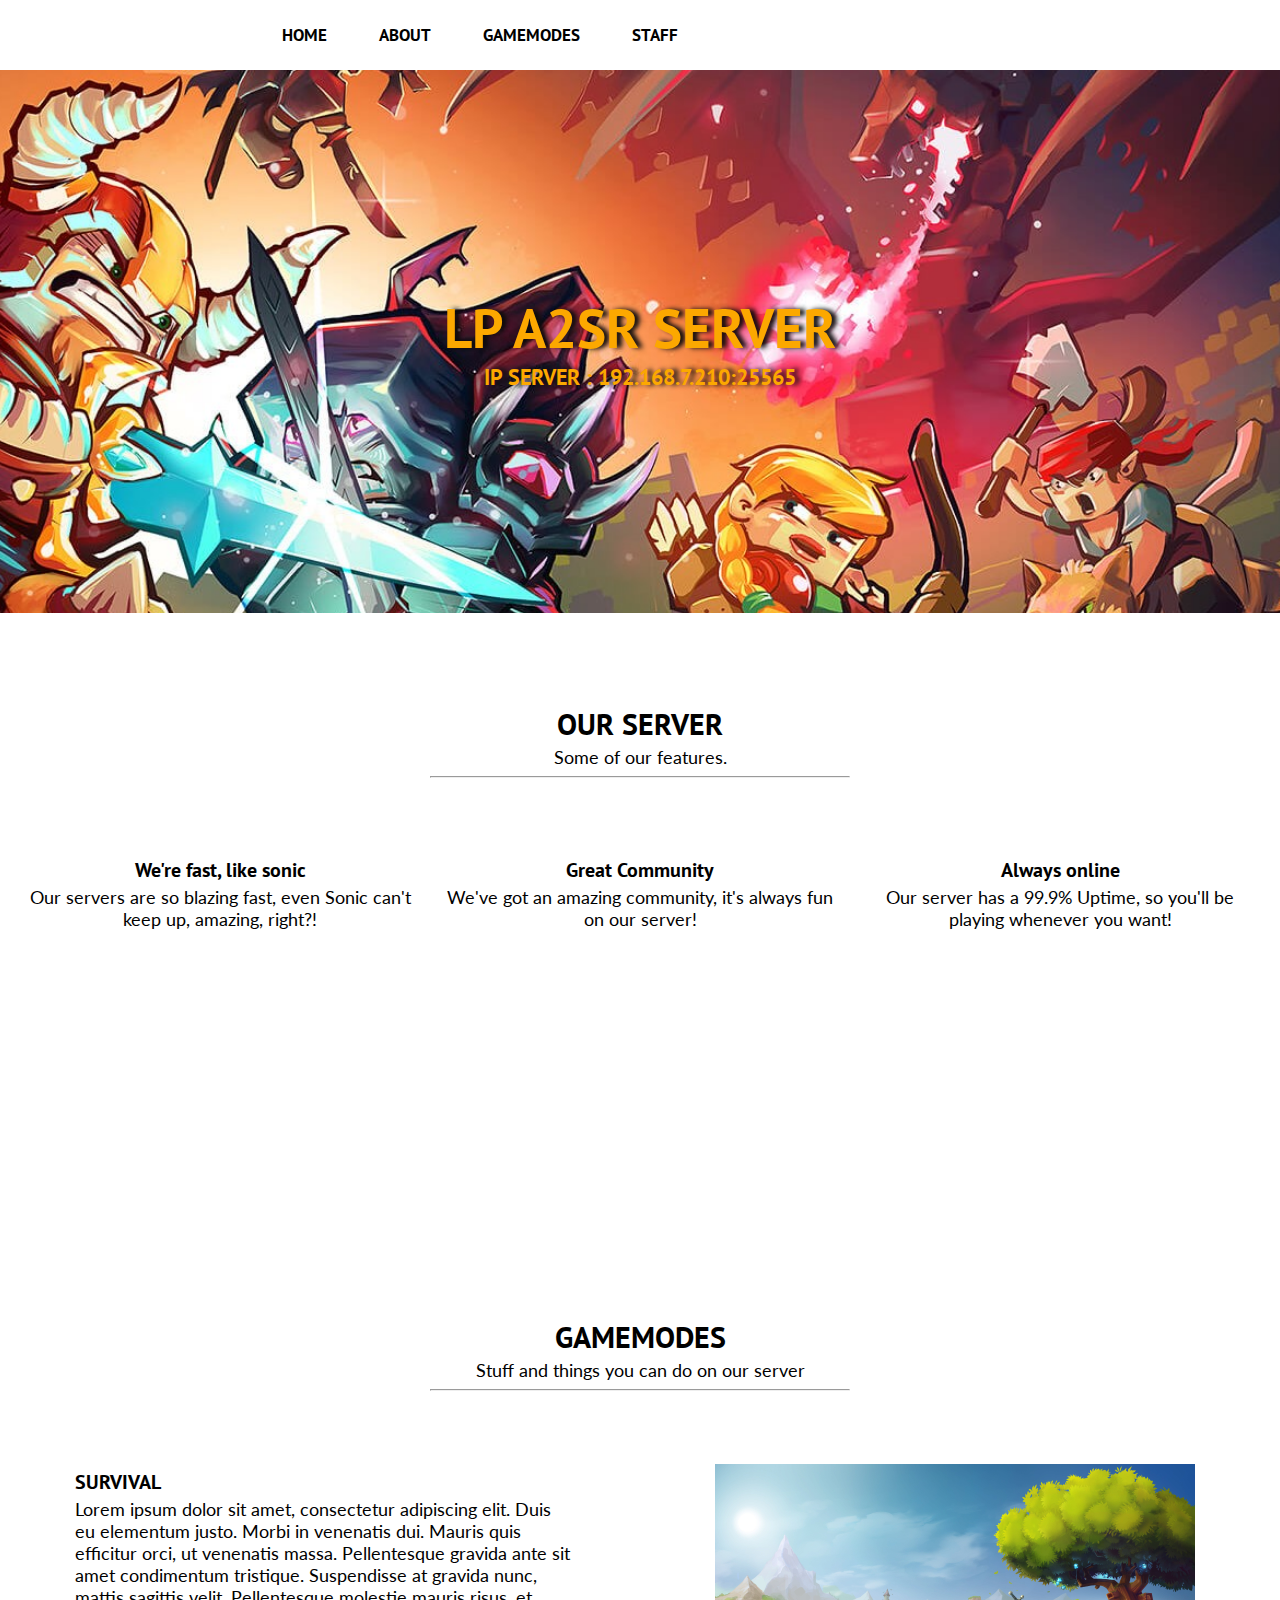
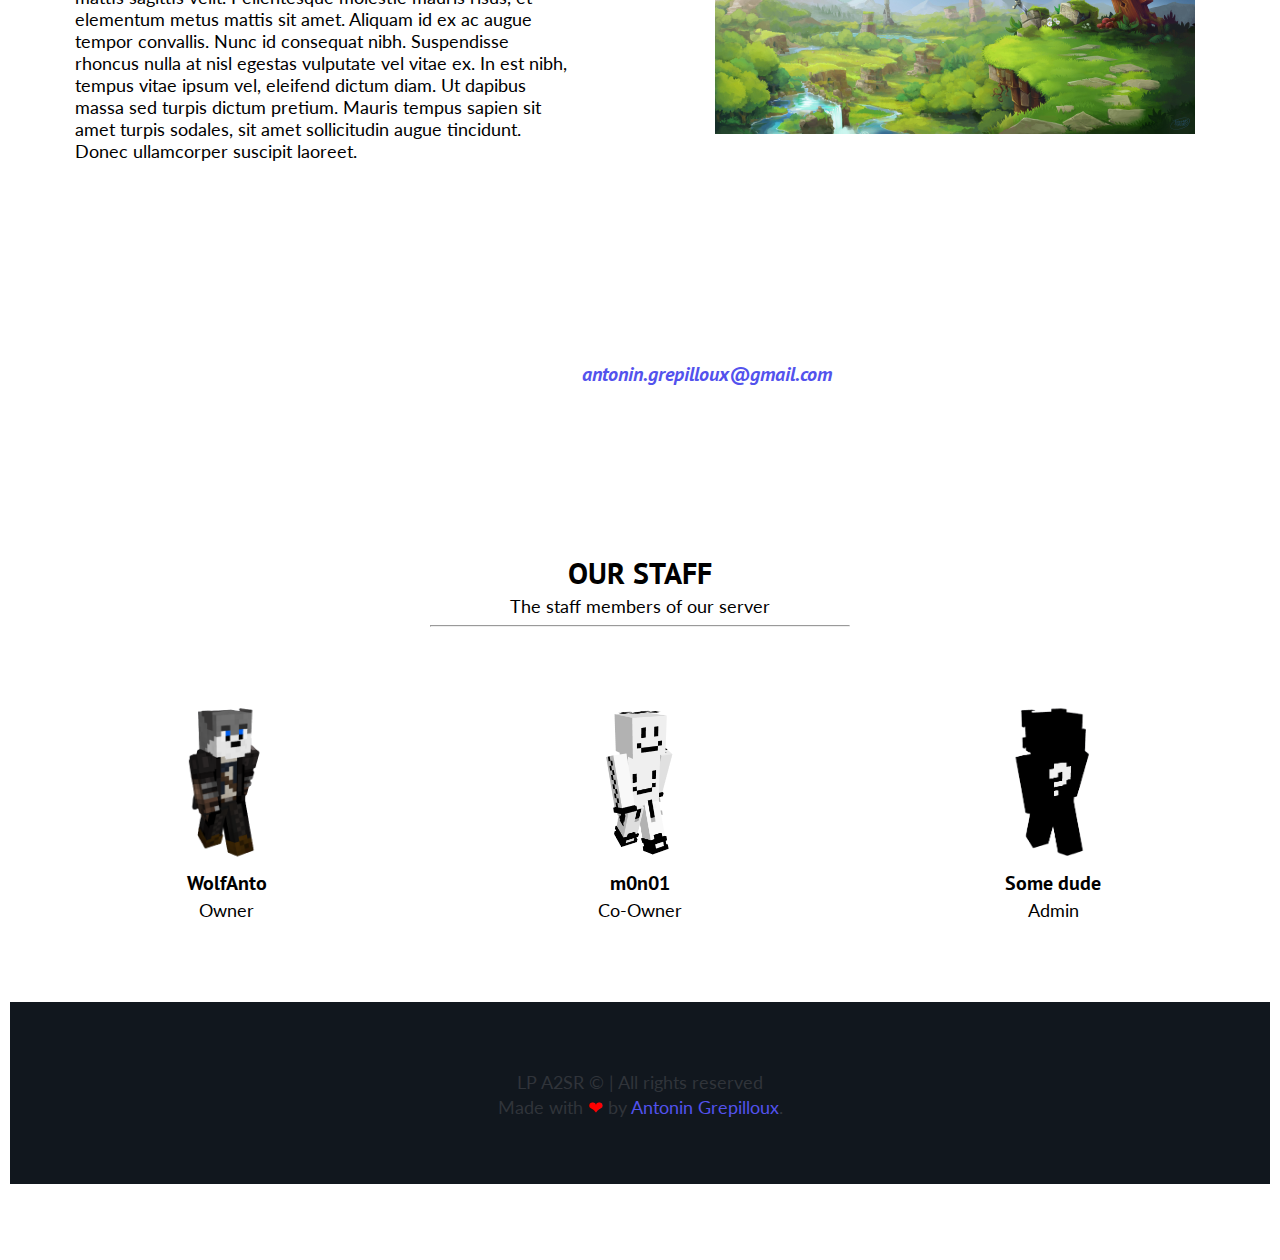
==== index.html @ 2a9e6559 "Add files via upload" ====
<!--

	Template made by: Rick Klaasboer
	www.rickklaasboer.online

	Version: 1.0.0

	Note: All the images on the demo are not stored locally, 
	but stored on other servers, 
	if they're not showing, one of the links could be broken!

	Need support?
	PM me on SpigotMC (https://www.spigotmc.org/members/gewoonrick.31710/)

	See anything broken?
	PM me on SpigotMC (https://www.spigotmc.org/members/gewoonrick.31710/)

-->
<!DOCTYPE html>
<html lang="en">
<head>
	<title>LP A2SR</title>

	<meta name="viewport" content="width=device-width, initial-scale=1.0">
	<meta charset="utf-8">

	<!-- Custom CSS for this template -->
	<link rel="stylesheet" type="text/css" href="css/main.css">

	<!-- Font -->
	<link href="https://fonts.googleapis.com/css?family=PT+Sans" rel="stylesheet">
	<link href="https://fonts.googleapis.com/css?family=PT+Sans:700" rel="stylesheet">
	<link href="https://fonts.googleapis.com/css?family=PT+Sans:400" rel="stylesheet">
	<link href="https://fonts.googleapis.com/css?family=Lato" rel="stylesheet"> 

	<!-- Bootstrap -->
	<link rel="stylesheet" type="text/css" href="css/bootstrap/bootstrap-grid.min.css">
	<link rel="stylesheet" type="text/css" href="js/bootstrap/bootstrap.min.js">

	<!-- Font Awesome -->
	<link rel="stylesheet" href="https://use.fontawesome.com/releases/v5.0.12/css/all.css" integrity="sha384-G0fIWCsCzJIMAVNQPfjH08cyYaUtMwjJwqiRKxxE/rx96Uroj1BtIQ6MLJuheaO9" crossorigin="anonymous">

</head>
<body>

	<button onclick="topFunction()" id="myBtn" title="Go to top"><i class="fas fa-arrow-up"></i></button> 
	
	<!-- Navbar -->
	<div class="topnav" id="myTopnav">
		<div class="max-width">
			  <a href="#head">Home</a>
			  <a href="#about">About</a>
			  <a href="#gamemodes">Gamemodes</a>
			  <a href="#staff">Staff</a>
		  	  <a href="javascript:void(0);" style="font-size:15px;" class="icon" onclick="myFunction()">&#9776;</a>
		</div>
	</div>
	<!-- End Navbar -->

	<!-- Header (Banner) -->
	<header id="head" class="parallax">
		<h1>LP A2SR Server</h1>
		<h3>IP Server : 192.168.7.210:25565</h3>
	</header>
	<!-- End Header -->

	<!-- About Section -->
	<section id="about">
		<h1>OUR SERVER</h1>
		<p>Some of our features.</p>
		<hr>
		<!-- First row of features -->
		<div class="row features">
			<div class="col">
				<i class="fab fa-cloudscale feature"></i>
				<h2>We're fast, like sonic</h2>
				<p>Our servers are so blazing fast, even Sonic can't keep up, amazing, right?!</p>
			</div>
			<div class="col">
				<i class="fas fa-users feature"></i>
				<h2>Great Community</h2>
				<p>We've got an amazing community, it's always fun on our server!</p>
			</div>
			<div class="col">
				<i class="fas fa-shield-alt feature"></i>
				<h2>Always online</h2>
				<p>Our server has a 99.9% Uptime, so you'll be playing whenever you want!</p>
			</div>
		</div>
		<!-- End first row -->

		<!-- Note: You can add as many feature rows as you like. -->
	</section>
	<!-- End about section -->

	<!-- Banner 1 -->
	<section id="banner" class="parallax">
		<h1>WHAT ARE YOU WAITING FOR?</h1>
		<h2>JOIN OUR SERVER NOW AT <i>192.168.7.210:25565</i></h2>
	</section>
	<!-- End Banner 1 -->

	<!-- Gamemodes Section -->
	<section id="gamemodes">
		<h1>GAMEMODES</h1>
		<p>Stuff and things you can do on our server</p>
		<hr>
		<!-- First Gamemode -->
		<div class="row fixed-width">
			<div class="col-md mode">
				<h2>SURVIVAL</h2>
				<p>Lorem ipsum dolor sit amet, consectetur adipiscing elit. Duis eu elementum justo. Morbi in venenatis dui. Mauris quis efficitur orci, ut venenatis massa. Pellentesque gravida ante sit amet condimentum tristique. Suspendisse at gravida nunc, mattis sagittis velit. Pellentesque molestie mauris risus, et elementum metus mattis sit amet. Aliquam id ex ac augue tempor convallis. Nunc id consequat nibh. Suspendisse rhoncus nulla at nisl egestas vulputate vel vitae ex. In est nibh, tempus vitae ipsum vel, eleifend dictum diam. Ut dapibus massa sed turpis dictum pretium. Mauris tempus sapien sit amet turpis sodales, sit amet sollicitudin augue tincidunt. Donec ullamcorper suscipit laoreet.</p>
			</div>
			<!-- Gamemode Image -->
			<div class="col-md img">
				<img class="res-img" src="imgs/survival.jpg">
			</div>
			<!-- End Gamemode Image -->
		</div>
		<!-- End First Gamemode -->

	<!-- End Gamemode Section -->

	<!-- Third Banner -->
	<section id="banner3" class="parallax">
		<h1>HAVE A QUESTION?</h1>
		<h2>CONTACT US AT <i><a href="mailto:#">antonin.grepilloux@gmail.com</a></i></h2>
	</section>
	<!-- End Third Section -->

	<!-- Staff Section -->
	<section id="staff">
		<h1>OUR STAFF</h1>
		<p>The staff members of our server</p>
		<hr>
		<!-- First Row Staff -->
		<div class="row stafflist">
			<!-- First Staff Member -->
			<div class="col-md staffblock">
				<img width="100px" height="160px"; src="imgs/wolfanto.png?w=1000&h=">
				<h2>WolfAnto</h2>
				<p>Owner</p>
			</div>
			<!-- End First Staff Member -->

			<!-- Second Staff Member -->
			<div class="col-md staffblock">
				<img width="160px" height="160px"; src="imgs/gael.png?w=1000&h=">
				<h2>m0n01</h2>
				<p>Co-Owner</p>
			</div>
			<!-- End Second Staf Member -->

			<!-- Third Staff Member -->
			<div class="col-md staffblock">
				<img width="100px" height="160px"; src="imgs/random.png?w=1000&h=">
				<h2>Some dude</h2>
				<p>Admin</p>
			</div>
			<!-- End Third Staff Member -->
		</div>
		<!-- End First Row Staff -->

			<!-- End Sixth Staf Member -->
		</div>
		<!-- End Second Row Staff -->
	</section>
	<!-- End Staff Section -->

	<!-- Footer -->
	<footer>
		<div class="footer">
			<div class="copyright-notice">
				<!-- !! Replace this with your own domain !! -->
				<p>LP A2SR &copy; | All rights reserved</p>
				<!-- If you want to, you're allowed to delete these credits. But if you want to support my work, please leave it. -->
				<p>Made with <font color="red">❤</font> by <a target="_blank" href="https://antoningrepilloux.fr/">Antonin Grepilloux</a>.</font></p>
			</div>
		</div>
	</footer>
	<!-- End Footer -->

	<!-- Smooth Scrolling Script (from https://goo.gl/uWLqWu) | Do not touch if you don't know what you're doing! -->
	<script src="https://ajax.googleapis.com/ajax/libs/jquery/3.3.1/jquery.min.js"></script>
	<script>
		$(document).ready(function(){
		  // Add smooth scrolling to all links
		  $("a").on('click', function(event) {

		    // Make sure this.hash has a value before overriding default behavior
		    if (this.hash !== "") {
		      // Prevent default anchor click behavior
		      event.preventDefault();

		      // Store hash
		      var hash = this.hash;

		      // Using jQuery's animate() method to add smooth page scroll
		      // The optional number (800) specifies the number of milliseconds it takes to scroll to the specified area
		      $('html, body').animate({
		        scrollTop: $(hash).offset().top
		      }, 100, function(){
		   
		        // Add hash (#) to URL when done scrolling (default click behavior)
		        window.location.hash = hash;
		      });
		    } // End if
		  });
		});
	</script>
	<!-- End Smooth Scrolling Script -->

	<script>
		function myFunction() {
		    var x = document.getElementById("myTopnav");
		    if (x.className === "topnav") {
		        x.className += " responsive";
		    } else {
		        x.className = "topnav";
		    }
		}
	</script>

	<script>
	// When the user scrolls down 20px from the top of the document, show the button
	window.onscroll = function() {scrollFunction()};

	function scrollFunction() {
	    if (document.body.scrollTop > 20 || document.documentElement.scrollTop > 20) {
	        document.getElementById("myBtn").style.display = "block";
	    } else {
	        document.getElementById("myBtn").style.display = "none";
	    }
	}

	// When the user clicks on the button, scroll to the top of the document
	function topFunction() {
	    document.body.scrollTop = 0;
	    document.documentElement.scrollTop = 0;
	}
	</script>

</body>
</html>
---- css/main.css ----
@-ms-viewport{
    width:device-width
}
html{
    box-sizing:border-box;
    -ms-overflow-style:scrollbar
}
*,::after,::before{
    box-sizing:inherit
}

html,body {
	font-family: 'PT Sans', sans-serif;
	margin: 0;
	padding: 0;
	scroll-behavior: smooth;
}

hr {
	max-width: 420px;
	color: #718093;
}

p {
	font-family: 'Lato', sans-serif;
	margin: 0;
	padding: 0;
}

h1,h2,h3,h4,h5,h6 {
	font-family: 'PT Sans', sans-serif;
	margin: 0;
	padding: 0;
}

.parallax {
    height: 100%; 
    background-attachment: fixed;
    background-position: center;
    background-repeat: no-repeat;
    background-size: cover;
}

a {
	text-decoration: none;
	color: #5352ed;
	transition: all .2s ease-in;
}

a:hover {
	text-decoration: none;
	color: #192a56;
	transition: all .2s ease-in;
}

#myBtn {
    display: none;
    position: fixed;
    bottom: 20px;
    right: 30px;
    z-index: 99;
    border: none;
    outline: none;
    background-color: #3498db;
    color: white;
    cursor: pointer;
    padding: 15px;
    padding-right: 19px;
    padding-left: 19px;
    font-size: 18px;
    transition: all .2s ease-in;
}

#myBtn:hover {
    background-color: #2980b9;
    transition: all .2s ease-in;
}

/* Navbar */

.topnav {
	list-style-type: none;
    overflow: hidden;
    background-color: white;
    box-shadow: 0px 6px 13px -7px rgba(0,0,0,0.20);
    transition: all .2s ease-in;
    font-weight: 700;
    text-transform: uppercase;
}

.topnav a {
    float: left;
    display: block;
    color: black;
    text-align: center;
    padding: 24px 26px;
    text-decoration: none;
    font-size: 17px;
}

.topnav a:hover {
    color: #3498db;
}

.topnav .icon {
  display: none;
}

@media screen and (max-width: 800px) {
  .topnav a:not(:first-child) {display: none;}
  .topnav a.icon {
    float: right;
    display: block;
  }
}

@media screen and (max-width: 800px) {
  .topnav.responsive {position: relative;}
  .topnav.responsive .icon {
    position: absolute;
    right: 0;
    top: 0;
  }
  .topnav.responsive a {
    float: none;
    display: block;
    text-align: left;
  }
}

@media screen and (min-width: 800px) {
  div .max-width {
    max-width: 60%;
    margin: 0 auto;
    box-shadow: none;
  }
}

/* End Navbar */

#head {
	background-image: url("../imgs/banner.jpg");
	margin: 0;
	padding: 222px 0px 222px 0px;
	text-align: center;
	color: white;
}

#head h1 {
	font-size: 55px;
	font-weight: 700;
	text-transform: uppercase;
	color: #fca800;
	text-shadow: #0b0b0b 5px 0 5px;
}

#head h3 {
	font-size: 22px;
	text-transform: uppercase;
	color: #fca800;
	text-shadow: #0b0b0b 5px 0 5px;
}

#about {
	margin: 10px;
	text-align: center;
	padding-top: 66px;
	padding-bottom: 66px;
}

#about h1 {
	font-size: 30px;
	font-weight: 700;
	text-transform: uppercase;
	margin-top: 15px;
}

#about .features {
	max-width: 1280px;
	margin: 0 auto;
	padding-top: 66px;
}

#about .feature {
	font-size: 60px;
	color: #1c2630;
	margin-top: 17px;
}

#about h2 {
	margin-top: 5px;
	font-size: 20px;
}

#about p {
	margin-top: 3px;
	font-size: 18px;
}

#banner {
	background-image: url("https://i.imgur.com/XL2PAd3.png");
	padding: 75px 0px 75px 0px;
	text-align: center;
}

#banner2 {
	background-image: url("https://i.imgur.com/8P27W9N.png");
	padding: 75px 0px 75px 0px;
	text-align: center;
}

#banner3 {
	background-image: url("https://i.imgur.com/MljFIMA.png");
	padding: 75px 0px 75px 0px;
	text-align: center;
}

#banner h1 {
	font-size: 30px;
	font-weight: 700;
	text-transform: uppercase;
	color: white;
}

#banner h2 {
	margin-top: 5px;
	font-size: 20px;
	color: white;
}

#banner2 h1 {
	font-size: 30px;
	font-weight: 700;
	text-transform: uppercase;
	color: white;
}

#banner2 h2 {
	margin-top: 5px;
	font-size: 20px;
	color: white;
}

#banner3 h1 {
	font-size: 30px;
	font-weight: 700;
	text-transform: uppercase;
	color: white;
}

#banner3 h2 {
	margin-top: 5px;
	font-size: 20px;
	color: white;
}

#staff {
	margin: 10px;
	text-align: center;
	padding-top: 66px;
	padding-bottom: 66px;
}

#staff h1 {
	font-size: 30px;
	font-weight: 700;
	text-transform: uppercase;
	margin-top: 15px;
}

#staff h2 {
	margin-top: 5px;
	font-size: 20px;
}

#staff p {
	margin-top: 3px;
	font-size: 18px;
}

#staff .stafflist {
	max-width: 1280px;
	margin: 0 auto;
	padding-top: 66px;
}

#staff .staffblock {
	transform: none;
	transition: all .2s ease-in;
	margin-bottom: 5px;
}

#staff .staffblock:hover {
	transform: scale(1.1,1.1);
	transition: all .2s ease-in;
}

#gamemodes {
	margin: 10px;
	text-align: center;
	padding-top: 66px;
	padding-bottom: 66px;
}

#gamemodes h1 {
	font-size: 30px;
	font-weight: 700;
	text-transform: uppercase;
	margin-top: 15px;
}

#gamemodes h2 {
	margin-top: 5px;
	font-size: 20px;
}

#gamemodes p {
	margin-top: 3px;
	font-size: 18px;
}

#gamemodes .gray {
	background-color: #ecf0f1;
    padding: 0;
    margin: -10px;
}

#gamemodes .mode {
	margin: 15px;
	text-align: left;
	padding: 50px;
	max-width: 1280px;
}

#gamemodes .mode-inv {
	margin: 15px;
	text-align: right;
	padding: 50px;
	max-width: 1280px
}

@media screen and (min-width: 800px) {
	#gamemodes .img {
		margin: 15px;
		padding: 50px;
		max-width: 1280px
	}
}

@media screen and (max-width: 799px) {
	#gamemodes .img {
		padding: 50px 0px 50px 0px;
	}
}

#gamemodes .fixed-width {
	max-width: 1280px;
	margin: 0 auto;
}

#vote {
	margin: 10px;
	text-align: center;
	padding-top: 66px;
	padding-bottom: 66px;
}

#vote h1 {
	font-size: 30px;
	font-weight: 700;
	text-transform: uppercase;
	margin-top: 15px;
}

#vote h2 {
	margin-top: 5px;
	font-size: 20px;
}

#vote p {
	margin-top: 3px;
	font-size: 18px;
}

#vote .votelist {
	max-width: 1280px;
	margin: 0 auto;
	padding-top: 66px;
	padding-bottom: 66px;
}

#vote .voteblock {
	transform: none;
	transition: all .2s ease-in;
}

.voteblock a {
	font-weight: 700;
}


footer {
	background-color: #11171e;
	color: white;
}

.footer {
	max-width: 1280px;
	margin: 0 auto;
	float: none;
	padding-top: 66px;
	padding-bottom: 66px;
}

.copyright-notice {
	color: #30343a;
	margin: 0;
	margin-bottom: 0px;
	padding: 0;
	text-align: center;
	transition: all .2s ease-in;
	cursor: default;
}

.copyright-notice:hover {
	color: white;
	margin: 0;
	margin-bottom: 0px;
	padding: 0;
	text-align: center;
	transition: all .2s ease-in;
}

@media screen and (min-width: 800px) {
	.res-img {
		width: 480px;
	}
}

@media screen and (max-width: 799px) {
	.res-img {
		width: 100%;	}
}

@media screen and (min-width: 800px) {
	.res-img-sm {
		height: 110px;
	}
}

@media screen and (max-width: 799px) {
	.res-img-sm {
		width: 100%;	}
}
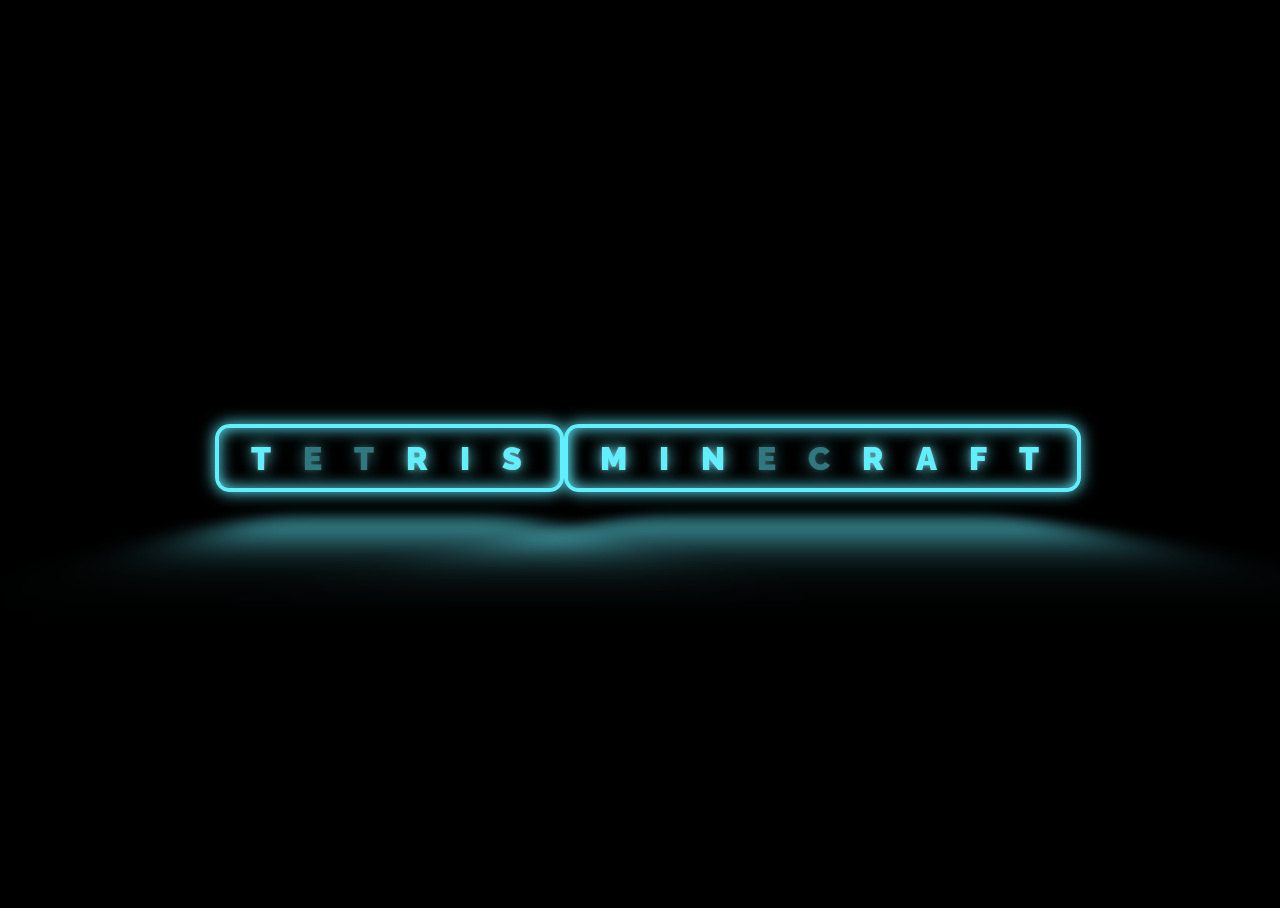
==== commit 2777f558: "dsq" ====
--- a/index.html
+++ b/index.html
@@ -1,244 +1,16 @@
-<!--
-
-	Template made by: Rick Klaasboer
-	www.rickklaasboer.online
-
-	Version: 1.0.0
-
-	Note: All the images on the demo are not stored locally, 
-	but stored on other servers, 
-	if they're not showing, one of the links could be broken!
-
-	Need support?
-	PM me on SpigotMC (https://www.spigotmc.org/members/gewoonrick.31710/)
-
-	See anything broken?
-	PM me on SpigotMC (https://www.spigotmc.org/members/gewoonrick.31710/)
-
--->
 <!DOCTYPE html>
-<html lang="en">
+<html lang="en" >
 <head>
-	<title>LP A2SR</title>
-
-	<meta name="viewport" content="width=device-width, initial-scale=1.0">
-	<meta charset="utf-8">
-
-	<!-- Custom CSS for this template -->
-	<link rel="stylesheet" type="text/css" href="css/main.css">
-
-	<!-- Font -->
-	<link href="https://fonts.googleapis.com/css?family=PT+Sans" rel="stylesheet">
-	<link href="https://fonts.googleapis.com/css?family=PT+Sans:700" rel="stylesheet">
-	<link href="https://fonts.googleapis.com/css?family=PT+Sans:400" rel="stylesheet">
-	<link href="https://fonts.googleapis.com/css?family=Lato" rel="stylesheet"> 
-
-	<!-- Bootstrap -->
-	<link rel="stylesheet" type="text/css" href="css/bootstrap/bootstrap-grid.min.css">
-	<link rel="stylesheet" type="text/css" href="js/bootstrap/bootstrap.min.js">
-
-	<!-- Font Awesome -->
-	<link rel="stylesheet" href="https://use.fontawesome.com/releases/v5.0.12/css/all.css" integrity="sha384-G0fIWCsCzJIMAVNQPfjH08cyYaUtMwjJwqiRKxxE/rx96Uroj1BtIQ6MLJuheaO9" crossorigin="anonymous">
-
+  <meta charset="UTF-8">
+  <title>A2SR GAMES</title>
+  <link rel="stylesheet" href="css/style.css">
 </head>
 <body>
 
-	<button onclick="topFunction()" id="myBtn" title="Go to top"><i class="fas fa-arrow-up"></i></button> 
-	
-	<!-- Navbar -->
-	<div class="topnav" id="myTopnav">
-		<div class="max-width">
-			  <a href="#head">Home</a>
-			  <a href="#about">About</a>
-			  <a href="#gamemodes">Gamemodes</a>
-			  <a href="#staff">Staff</a>
-		  	  <a href="javascript:void(0);" style="font-size:15px;" class="icon" onclick="myFunction()">&#9776;</a>
-		</div>
-	</div>
-	<!-- End Navbar -->
-
-	<!-- Header (Banner) -->
-	<header id="head" class="parallax">
-		<h1>LP A2SR Server</h1>
-		<h3>IP Server : 192.168.7.210:25565</h3>
-	</header>
-	<!-- End Header -->
-
-	<!-- About Section -->
-	<section id="about">
-		<h1>OUR SERVER</h1>
-		<p>Some of our features.</p>
-		<hr>
-		<!-- First row of features -->
-		<div class="row features">
-			<div class="col">
-				<i class="fab fa-cloudscale feature"></i>
-				<h2>We're fast, like sonic</h2>
-				<p>Our servers are so blazing fast, even Sonic can't keep up, amazing, right?!</p>
-			</div>
-			<div class="col">
-				<i class="fas fa-users feature"></i>
-				<h2>Great Community</h2>
-				<p>We've got an amazing community, it's always fun on our server!</p>
-			</div>
-			<div class="col">
-				<i class="fas fa-shield-alt feature"></i>
-				<h2>Always online</h2>
-				<p>Our server has a 99.9% Uptime, so you'll be playing whenever you want!</p>
-			</div>
-		</div>
-		<!-- End first row -->
-
-		<!-- Note: You can add as many feature rows as you like. -->
-	</section>
-	<!-- End about section -->
-
-	<!-- Banner 1 -->
-	<section id="banner" class="parallax">
-		<h1>WHAT ARE YOU WAITING FOR?</h1>
-		<h2>JOIN OUR SERVER NOW AT <i>192.168.7.210:25565</i></h2>
-	</section>
-	<!-- End Banner 1 -->
-
-	<!-- Gamemodes Section -->
-	<section id="gamemodes">
-		<h1>GAMEMODES</h1>
-		<p>Stuff and things you can do on our server</p>
-		<hr>
-		<!-- First Gamemode -->
-		<div class="row fixed-width">
-			<div class="col-md mode">
-				<h2>SURVIVAL</h2>
-				<p>Lorem ipsum dolor sit amet, consectetur adipiscing elit. Duis eu elementum justo. Morbi in venenatis dui. Mauris quis efficitur orci, ut venenatis massa. Pellentesque gravida ante sit amet condimentum tristique. Suspendisse at gravida nunc, mattis sagittis velit. Pellentesque molestie mauris risus, et elementum metus mattis sit amet. Aliquam id ex ac augue tempor convallis. Nunc id consequat nibh. Suspendisse rhoncus nulla at nisl egestas vulputate vel vitae ex. In est nibh, tempus vitae ipsum vel, eleifend dictum diam. Ut dapibus massa sed turpis dictum pretium. Mauris tempus sapien sit amet turpis sodales, sit amet sollicitudin augue tincidunt. Donec ullamcorper suscipit laoreet.</p>
-			</div>
-			<!-- Gamemode Image -->
-			<div class="col-md img">
-				<img class="res-img" src="imgs/survival.jpg">
-			</div>
-			<!-- End Gamemode Image -->
-		</div>
-		<!-- End First Gamemode -->
-
-	<!-- End Gamemode Section -->
-
-	<!-- Third Banner -->
-	<section id="banner3" class="parallax">
-		<h1>HAVE A QUESTION?</h1>
-		<h2>CONTACT US AT <i><a href="mailto:#">antonin.grepilloux@gmail.com</a></i></h2>
-	</section>
-	<!-- End Third Section -->
-
-	<!-- Staff Section -->
-	<section id="staff">
-		<h1>OUR STAFF</h1>
-		<p>The staff members of our server</p>
-		<hr>
-		<!-- First Row Staff -->
-		<div class="row stafflist">
-			<!-- First Staff Member -->
-			<div class="col-md staffblock">
-				<img width="100px" height="160px"; src="imgs/wolfanto.png?w=1000&h=">
-				<h2>WolfAnto</h2>
-				<p>Owner</p>
-			</div>
-			<!-- End First Staff Member -->
-
-			<!-- Second Staff Member -->
-			<div class="col-md staffblock">
-				<img width="160px" height="160px"; src="imgs/gael.png?w=1000&h=">
-				<h2>m0n01</h2>
-				<p>Co-Owner</p>
-			</div>
-			<!-- End Second Staf Member -->
-
-			<!-- Third Staff Member -->
-			<div class="col-md staffblock">
-				<img width="100px" height="160px"; src="imgs/random.png?w=1000&h=">
-				<h2>Some dude</h2>
-				<p>Admin</p>
-			</div>
-			<!-- End Third Staff Member -->
-		</div>
-		<!-- End First Row Staff -->
-
-			<!-- End Sixth Staf Member -->
-		</div>
-		<!-- End Second Row Staff -->
-	</section>
-	<!-- End Staff Section -->
-
-	<!-- Footer -->
-	<footer>
-		<div class="footer">
-			<div class="copyright-notice">
-				<!-- !! Replace this with your own domain !! -->
-				<p>LP A2SR &copy; | All rights reserved</p>
-				<!-- If you want to, you're allowed to delete these credits. But if you want to support my work, please leave it. -->
-				<p>Made with <font color="red">❤</font> by <a target="_blank" href="https://antoningrepilloux.fr/">Antonin Grepilloux</a>.</font></p>
-			</div>
-		</div>
-	</footer>
-	<!-- End Footer -->
-
-	<!-- Smooth Scrolling Script (from https://goo.gl/uWLqWu) | Do not touch if you don't know what you're doing! -->
-	<script src="https://ajax.googleapis.com/ajax/libs/jquery/3.3.1/jquery.min.js"></script>
-	<script>
-		$(document).ready(function(){
-		  // Add smooth scrolling to all links
-		  $("a").on('click', function(event) {
-
-		    // Make sure this.hash has a value before overriding default behavior
-		    if (this.hash !== "") {
-		      // Prevent default anchor click behavior
-		      event.preventDefault();
-
-		      // Store hash
-		      var hash = this.hash;
-
-		      // Using jQuery's animate() method to add smooth page scroll
-		      // The optional number (800) specifies the number of milliseconds it takes to scroll to the specified area
-		      $('html, body').animate({
-		        scrollTop: $(hash).offset().top
-		      }, 100, function(){
-		   
-		        // Add hash (#) to URL when done scrolling (default click behavior)
-		        window.location.hash = hash;
-		      });
-		    } // End if
-		  });
-		});
-	</script>
-	<!-- End Smooth Scrolling Script -->
-
-	<script>
-		function myFunction() {
-		    var x = document.getElementById("myTopnav");
-		    if (x.className === "topnav") {
-		        x.className += " responsive";
-		    } else {
-		        x.className = "topnav";
-		    }
-		}
-	</script>
-
-	<script>
-	// When the user scrolls down 20px from the top of the document, show the button
-	window.onscroll = function() {scrollFunction()};
-
-	function scrollFunction() {
-	    if (document.body.scrollTop > 20 || document.documentElement.scrollTop > 20) {
-	        document.getElementById("myBtn").style.display = "block";
-	    } else {
-	        document.getElementById("myBtn").style.display = "none";
-	    }
-	}
-
-	// When the user clicks on the button, scroll to the top of the document
-	function topFunction() {
-	    document.body.scrollTop = 0;
-	    document.documentElement.scrollTop = 0;
-	}
-	</script>
-
+<!-- partial:index.partial.html -->
+<a href="tetris.html" button class='glowing-btn'><span class='glowing-txt'>T<span class='faulty-letter'>ET</span>RIS</span></button></a>
+<!-- partial -->
+<a href="minecraft.html" button class='glowing-btn'><span class='glowing-txt'>MIN<span class='faulty-letter'>EC</span>RAFT</span></button></a>
+  
 </body>
-</html>+</html>
--- a/css/style.css
+++ b/css/style.css
@@ -0,0 +1,227 @@
+@import url("https://fonts.googleapis.com/css?family=Raleway");
+
+:root {
+  --glow-color: hsl(186 100% 69%);
+}
+
+*,
+*::before,
+*::after {
+  box-sizing: border-box;
+}
+
+h1{
+  text-align: center;
+  background: white;
+}
+
+html,
+body {
+  height: 100%;
+  width: 100%;
+  overflow: hidden;
+}
+
+body {
+  min-height: 100vh;
+  display: flex;
+  justify-content: center;
+  align-items: center;
+  background: black;
+}
+
+.glowing-btn {
+  position: relative;
+  color: var(--glow-color);
+  cursor: pointer;
+  padding: 0.35em 1em;
+  border: 0.15em solid var(--glow-color);
+  border-radius: 0.45em;
+  background: none;
+  perspective: 2em;
+  font-family: "Raleway", sans-serif;
+  font-size: 2em;
+  font-weight: 900;
+  letter-spacing: 1em;
+
+  -webkit-box-shadow: inset 0px 0px 0.5em 0px var(--glow-color),
+    0px 0px 0.5em 0px var(--glow-color);
+  -moz-box-shadow: inset 0px 0px 0.5em 0px var(--glow-color),
+    0px 0px 0.5em 0px var(--glow-color);
+  box-shadow: inset 0px 0px 0.5em 0px var(--glow-color),
+    0px 0px 0.5em 0px var(--glow-color);
+  animation: border-flicker 2s linear infinite;
+}
+
+.glowing-txt {
+  float: left;
+  margin-right: -0.8em;
+  -webkit-text-shadow: 0 0 0.125em hsl(0 0% 100% / 0.3),
+    0 0 0.45em var(--glow-color);
+  -moz-text-shadow: 0 0 0.125em hsl(0 0% 100% / 0.3),
+    0 0 0.45em var(--glow-color);
+  text-shadow: 0 0 0.125em hsl(0 0% 100% / 0.3), 0 0 0.45em var(--glow-color);
+  animation: text-flicker 3s linear infinite;
+}
+
+.faulty-letter {
+  opacity: 0.5;
+  animation: faulty-flicker 2s linear infinite;
+}
+
+.glowing-btn::before {
+  content: "";
+  position: absolute;
+  top: 0;
+  bottom: 0;
+  left: 0;
+  right: 0;
+  opacity: 0.7;
+  filter: blur(1em);
+  transform: translateY(120%) rotateX(95deg) scale(1, 0.35);
+  background: var(--glow-color);
+  pointer-events: none;
+}
+
+.glowing-btn::after {
+  content: "";
+  position: absolute;
+  top: 0;
+  left: 0;
+  right: 0;
+  bottom: 0;
+  opacity: 0;
+  z-index: -1;
+  background-color: var(--glow-color);
+  box-shadow: 0 0 2em 0.2em var(--glow-color);
+  transition: opacity 100ms linear;
+}
+
+.glowing-btn:hover {
+  color: rgba(0, 0, 0, 0.8);
+  text-shadow: none;
+  animation: none;
+}
+
+.glowing-btn:hover .glowing-txt {
+  animation: none;
+}
+
+.glowing-btn:hover .faulty-letter {
+  animation: none;
+  text-shadow: none;
+  opacity: 1;
+}
+
+.glowing-btn:hover:before {
+  filter: blur(1.5em);
+  opacity: 1;
+}
+
+.glowing-btn:hover:after {
+  opacity: 1;
+}
+
+@keyframes faulty-flicker {
+  0% {
+    opacity: 0.1;
+  }
+  2% {
+    opacity: 0.1;
+  }
+  4% {
+    opacity: 0.5;
+  }
+  19% {
+    opacity: 0.5;
+  }
+  21% {
+    opacity: 0.1;
+  }
+  23% {
+    opacity: 1;
+  }
+  80% {
+    opacity: 0.5;
+  }
+  83% {
+    opacity: 0.4;
+  }
+
+  87% {
+    opacity: 1;
+  }
+}
+
+@keyframes text-flicker {
+  0% {
+    opacity: 0.1;
+  }
+
+  2% {
+    opacity: 1;
+  }
+
+  8% {
+    opacity: 0.1;
+  }
+
+  9% {
+    opacity: 1;
+  }
+
+  12% {
+    opacity: 0.1;
+  }
+  20% {
+    opacity: 1;
+  }
+  25% {
+    opacity: 0.3;
+  }
+  30% {
+    opacity: 1;
+  }
+
+  70% {
+    opacity: 0.7;
+  }
+  72% {
+    opacity: 0.2;
+  }
+
+  77% {
+    opacity: 0.9;
+  }
+  100% {
+    opacity: 0.9;
+  }
+}
+
+@keyframes border-flicker {
+  0% {
+    opacity: 0.1;
+  }
+  2% {
+    opacity: 1;
+  }
+  4% {
+    opacity: 0.1;
+  }
+
+  8% {
+    opacity: 1;
+  }
+  70% {
+    opacity: 0.7;
+  }
+  100% {
+    opacity: 1;
+  }
+}
+
+@media only screen and (max-width: 600px) {
+  .glowing-btn{
+    font-size: 1em;
+  }
+}